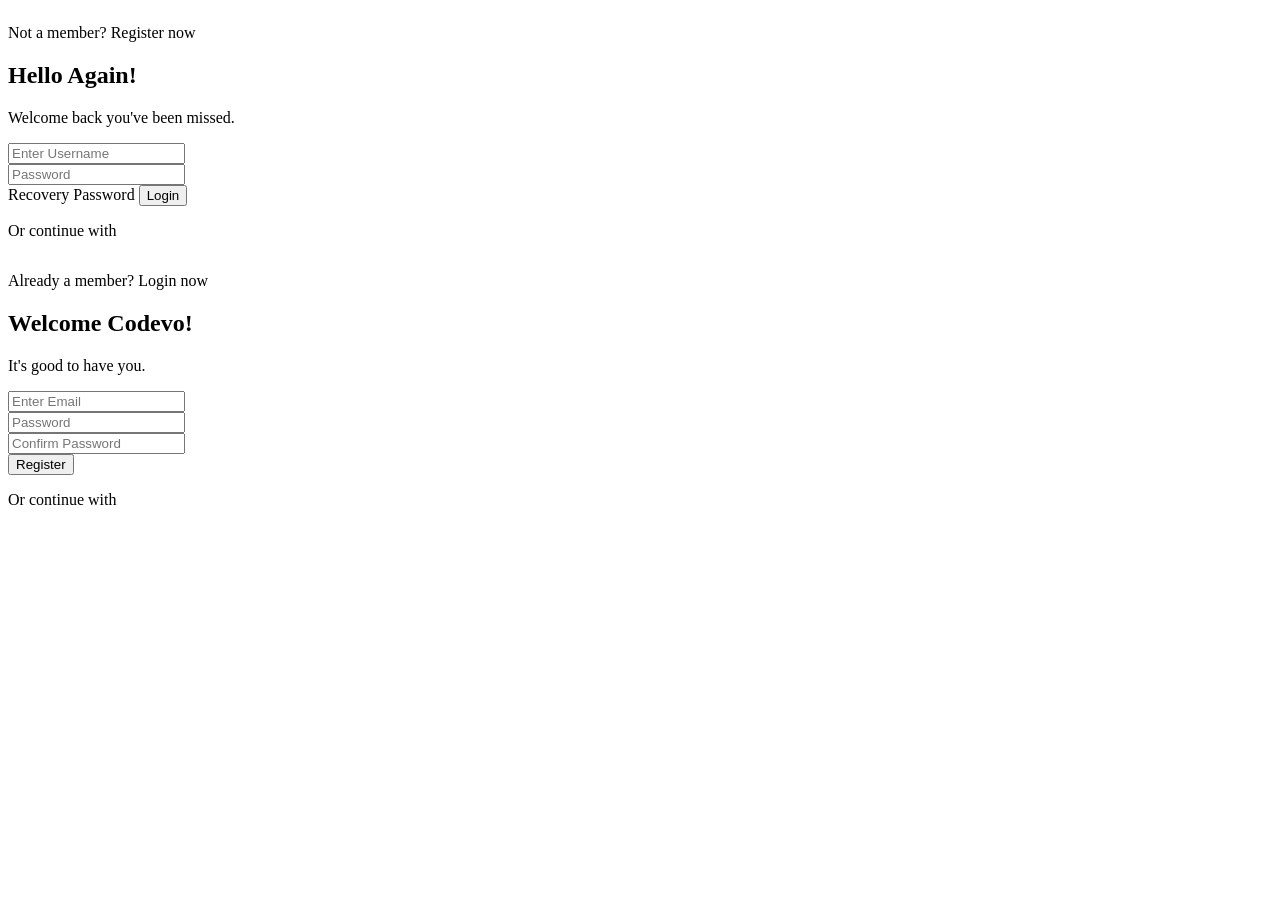
==== login.html @ c9f5ed10 "first commit" ====
<html lang="en">
<head>
    <meta charset="UTF-8">
    <meta http-equiv="X-UA-Compatible" content="IE=edge">
    <meta name="viewport" content="width=device-width, initial-scale=1.0">
    <title>Document</title>
</head>
<body>
    <!-- ====== Login and Signup Form ====== -->
    <div class="user-form">
        <div class="close-form d-flex"><i class="bx bx-x"></i></div>
        <div class="form-wrapper container">
          <div class="user login">
            <div class="img-box">
              <img src="./images/login.svg" alt="" />
            </div>
            <div class="form-box">
              <div class="top">
                <p>
                  Not a member?
                  <span data-id="#ff0066">Register now</span>
                </p>
              </div>
              <form action="">
                <div class="form-control">
                  <h2>Hello Again!</h2>
                  <p>Welcome back you've been missed.</p>
                  <input type="text" placeholder="Enter Username" />
                  <div>
                    <input type="password" placeholder="Password" />
                    <div class="icon form-icon">
                      <!-- <img src="./images/eye.svg" alt="" /> -->
                    </div>
                  </div>
                  <span>Recovery Password</span>
                  <input type="Submit" value="Login" />
                </div>
                <div class="form-control">
                  <p>Or continue with</p>
                  <div class="icons">
                    <div class="icon">
                      <img src="./images/search.svg" alt="" />
                    </div>
                    <div class="icon">
                      <img src="./images/apple.svg" alt="" />
                    </div>
                    <div class="icon">
                      <img src="./images/facebook.svg" alt="" />
                    </div>
                    <div class="icon">
                      <img src="./images/github.svg" alt="" />
                    </div>
                  </div>
                </div>
              </form>
            </div>
          </div>
  
          <!-- Register -->
          <div class="user signup">
            <div class="form-box">
              <div class="top">
                <p>
                  Already a member?
                  <span data-id="#1a1aff">Login now</span>
                </p>
              </div>
              <form action="">
                <div class="form-control">
                  <h2>Welcome Codevo!</h2>
                  <p>It's good to have you.</p>
                  <input type="email" placeholder="Enter Email" />
                  <div>
                    <input type="password" placeholder="Password" />
                    <div class="icon form-icon">
                      <img src="./images/eye.svg" alt="" />
                    </div>
                  </div>
                  <div>
                    <input type="password" placeholder="Confirm Password" />
                    <div class="icon form-icon">
                      <img src="./images/eye.svg" alt="" />
                    </div>
                  </div>
                  <input type="Submit" value="Register" />
                </div>
                <div class="form-control">
                  <p>Or continue with</p>
                  <div class="icons">
                    <div class="icon">
                      <img src="./images/search.svg" alt="" />
                    </div>
                    <div class="icon">
                      <img src="./images/apple.svg" alt="" />
                    </div>
                    <div class="icon">
                      <img src="./images/facebook.svg" alt="" />
                    </div>
                    <div class="icon">
                      <img src="./images/github.svg" alt="" />
                    </div>
                  </div>
                </div>
              </form>
            </div>
            <div class="img-box">
              <img src="./images/trial.svg" alt="" />
            </div>
          </div>
        </div>
      </div>
</body>
</html>
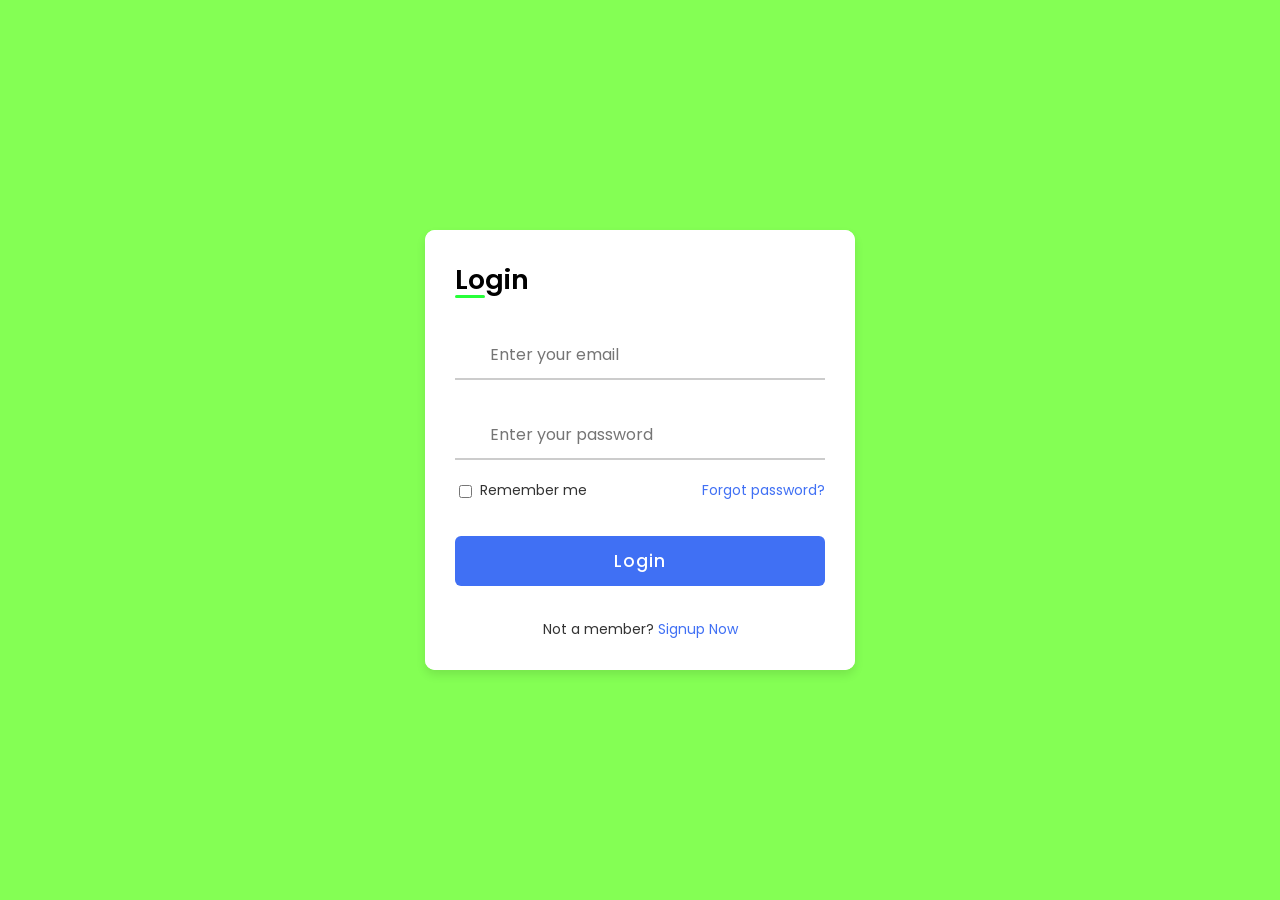
==== commit acc98941: "improve login and register" ====
--- a/login.html
+++ b/login.html
@@ -1,113 +1,101 @@
+
+<!DOCTYPE html>
 <html lang="en">
 <head>
     <meta charset="UTF-8">
     <meta http-equiv="X-UA-Compatible" content="IE=edge">
     <meta name="viewport" content="width=device-width, initial-scale=1.0">
-    <title>Document</title>
+    <title>Segaroo</title>
+    <!-- ===== Iconscout CSS ===== -->
+    <link rel="stylesheet" href="https://unicons.iconscout.com/release/v4.0.0/css/line.css">
+
+    <link rel="stylesheet" href="assets/css/userForm.css">
+         
+    <!--<title>Login & Registration Form</title>-->
 </head>
-<body>
-    <!-- ====== Login and Signup Form ====== -->
-    <div class="user-form">
-        <div class="close-form d-flex"><i class="bx bx-x"></i></div>
-        <div class="form-wrapper container">
-          <div class="user login">
-            <div class="img-box">
-              <img src="./images/login.svg" alt="" />
+<body>    
+    <div class="container">
+        <div class="forms">
+            <div class="form login">
+                <span class="title">Login</span>
+
+                <form action="#">
+                    <div class="input-field">
+                        <input type="text" placeholder="Enter your email" required>
+                        <i class="uil uil-envelope icon"></i>
+                    </div>
+                    <div class="input-field">
+                        <input type="password" class="password" placeholder="Enter your password" required>
+                        <i class="uil uil-lock icon"></i>
+                        <i class="uil uil-eye-slash showHidePw"></i>
+                    </div>
+
+                    <div class="checkbox-text">
+                        <div class="checkbox-content">
+                            <input type="checkbox" id="logCheck">
+                            <label for="logCheck" class="text">Remember me</label>
+                        </div>
+                        
+                        <a href="#" class="text">Forgot password?</a>
+                    </div>
+
+                    <div class="input-field button">
+                        <input type="button" value="Login">
+                    </div>
+                </form>
+
+                <div class="login-signup">
+                    <span class="text">Not a member?
+                        <a href="#" class="text signup-link">Signup Now</a>
+                    </span>
+                </div>
             </div>
-            <div class="form-box">
-              <div class="top">
-                <p>
-                  Not a member?
-                  <span data-id="#ff0066">Register now</span>
-                </p>
-              </div>
-              <form action="">
-                <div class="form-control">
-                  <h2>Hello Again!</h2>
-                  <p>Welcome back you've been missed.</p>
-                  <input type="text" placeholder="Enter Username" />
-                  <div>
-                    <input type="password" placeholder="Password" />
-                    <div class="icon form-icon">
-                      <!-- <img src="./images/eye.svg" alt="" /> -->
+
+            <!-- Registration Form -->
+            <div class="form signup">
+                <span class="title">Registration</span>
+
+                <form action="#">
+                    <div class="input-field">
+                        <input type="text" placeholder="Enter your name" required>
+                        <i class="uil uil-user"></i>
                     </div>
-                  </div>
-                  <span>Recovery Password</span>
-                  <input type="Submit" value="Login" />
+                    <div class="input-field">
+                        <input type="text" placeholder="Enter your email" required>
+                        <i class="uil uil-envelope icon"></i>
+                    </div>
+                    <div class="input-field">
+                        <input type="password" class="password" placeholder="Create a password" required>
+                        <i class="uil uil-lock icon"></i>
+                    </div>
+                    <div class="input-field">
+                        <input type="password" class="password" placeholder="Confirm a password" required>
+                        <i class="uil uil-lock icon"></i>
+                        <i class="uil uil-eye-slash showHidePw"></i>
+                    </div>
+
+                    <div class="checkbox-text">
+                        <div class="checkbox-content">
+                            <input type="checkbox" id="termCon">
+                            <label for="termCon" class="text">I accepted all terms and conditions</label>
+                        </div>
+                    </div>
+
+                    <div class="input-field button">
+                        <input type="button" value="Signup">
+                    </div>
+                </form>
+
+                <div class="login-signup">
+                    <span class="text">Already a member?
+                        <a href="#" class="text login-link">Login Now</a>
+                    </span>
                 </div>
-                <div class="form-control">
-                  <p>Or continue with</p>
-                  <div class="icons">
-                    <div class="icon">
-                      <img src="./images/search.svg" alt="" />
-                    </div>
-                    <div class="icon">
-                      <img src="./images/apple.svg" alt="" />
-                    </div>
-                    <div class="icon">
-                      <img src="./images/facebook.svg" alt="" />
-                    </div>
-                    <div class="icon">
-                      <img src="./images/github.svg" alt="" />
-                    </div>
-                  </div>
-                </div>
-              </form>
             </div>
-          </div>
-  
-          <!-- Register -->
-          <div class="user signup">
-            <div class="form-box">
-              <div class="top">
-                <p>
-                  Already a member?
-                  <span data-id="#1a1aff">Login now</span>
-                </p>
-              </div>
-              <form action="">
-                <div class="form-control">
-                  <h2>Welcome Codevo!</h2>
-                  <p>It's good to have you.</p>
-                  <input type="email" placeholder="Enter Email" />
-                  <div>
-                    <input type="password" placeholder="Password" />
-                    <div class="icon form-icon">
-                      <img src="./images/eye.svg" alt="" />
-                    </div>
-                  </div>
-                  <div>
-                    <input type="password" placeholder="Confirm Password" />
-                    <div class="icon form-icon">
-                      <img src="./images/eye.svg" alt="" />
-                    </div>
-                  </div>
-                  <input type="Submit" value="Register" />
-                </div>
-                <div class="form-control">
-                  <p>Or continue with</p>
-                  <div class="icons">
-                    <div class="icon">
-                      <img src="./images/search.svg" alt="" />
-                    </div>
-                    <div class="icon">
-                      <img src="./images/apple.svg" alt="" />
-                    </div>
-                    <div class="icon">
-                      <img src="./images/facebook.svg" alt="" />
-                    </div>
-                    <div class="icon">
-                      <img src="./images/github.svg" alt="" />
-                    </div>
-                  </div>
-                </div>
-              </form>
-            </div>
-            <div class="img-box">
-              <img src="./images/trial.svg" alt="" />
-            </div>
-          </div>
         </div>
-      </div>
+    </div>
+
+    <script src="assets/js/userForm.js"></script>
 </body>
-</html>+</html>
+
--- a/assets/css/userForm.css
+++ b/assets/css/userForm.css
@@ -0,0 +1,180 @@
+/* ===== Google Font Import - Poformsins ===== */
+@import url('https://fonts.googleapis.com/css2?family=Poppins:wght@300;400;500;600;700&display=swap');
+
+*{
+    margin: 0;
+    padding: 0;
+    box-sizing: border-box;
+    font-family: 'Poppins', sans-serif;
+}
+
+body{
+    height: 100vh;
+    display: flex;
+    align-items: center;
+    justify-content: center;
+    background-color: #84ff54;
+}
+
+.container{
+    position: relative;
+    max-width: 430px;
+    width: 100%;
+    background: #fff;
+    border-radius: 10px;
+    box-shadow: 0 5px 10px rgba(0, 0, 0, 0.1);
+    overflow: hidden;
+    margin: 0 20px;
+}
+
+.container .forms{
+    display: flex;
+    align-items: center;
+    height: 440px;
+    width: 200%;
+    transition: height 0.2s ease;
+}
+
+
+.container .form{
+    width: 50%;
+    padding: 30px;
+    background-color: #fff;
+    transition: margin-left 0.18s ease;
+}
+
+.container.active .login{
+    margin-left: -50%;
+    opacity: 0;
+    transition: margin-left 0.18s ease, opacity 0.15s ease;
+}
+
+.container .signup{
+    opacity: 0;
+    transition: opacity 0.09s ease;
+}
+.container.active .signup{
+    opacity: 1;
+    transition: opacity 0.2s ease;
+}
+
+.container.active .forms{
+    height: 600px;
+}
+.container .form .title{
+    position: relative;
+    font-size: 27px;
+    font-weight: 600;
+}
+
+.form .title::before{
+    content: '';
+    position: absolute;
+    left: 0;
+    bottom: 0;
+    height: 3px;
+    width: 30px;
+    background-color: #27ff39;
+    border-radius: 25px;
+}
+
+.form .input-field{
+    position: relative;
+    height: 50px;
+    width: 100%;
+    margin-top: 30px;
+}
+
+.input-field input{
+    position: absolute;
+    height: 100%;
+    width: 100%;
+    padding: 0 35px;
+    border: none;
+    outline: none;
+    font-size: 16px;
+    border-bottom: 2px solid #ccc;
+    border-top: 2px solid transparent;
+    transition: all 0.2s ease;
+}
+
+.input-field input:is(:focus, :valid){
+    border-bottom-color: #4070f4;
+}
+
+.input-field i{
+    position: absolute;
+    top: 50%;
+    transform: translateY(-50%);
+    color: #999;
+    font-size: 23px;
+    transition: all 0.2s ease;
+}
+
+.input-field input:is(:focus, :valid) ~ i{
+    color: #4070f4;
+}
+
+.input-field i.icon{
+    left: 0;
+}
+.input-field i.showHidePw{
+    right: 0;
+    cursor: pointer;
+    padding: 10px;
+}
+
+.form .checkbox-text{
+    display: flex;
+    align-items: center;
+    justify-content: space-between;
+    margin-top: 20px;
+}
+
+.checkbox-text .checkbox-content{
+    display: flex;
+    align-items: center;
+}
+
+.checkbox-content input{
+    margin: 0 8px -2px 4px;
+    accent-color: #4070f4;
+}
+
+.form .text{
+    color: #333;
+    font-size: 14px;
+}
+
+.form a.text{
+    color: #4070f4;
+    text-decoration: none;
+}
+.form a:hover{
+    text-decoration: underline;
+}
+
+.form .button{
+    margin-top: 35px;
+}
+
+.form .button input{
+    border: none;
+    color: #fff;
+    font-size: 17px;
+    font-weight: 500;
+    letter-spacing: 1px;
+    border-radius: 6px;
+    background-color: #4070f4;
+    cursor: pointer;
+    transition: all 0.3s ease;
+}
+
+.button input:hover{
+    background-color: #265df2;
+}
+
+.form .login-signup{
+    margin-top: 30px;
+    text-align: center;
+}
